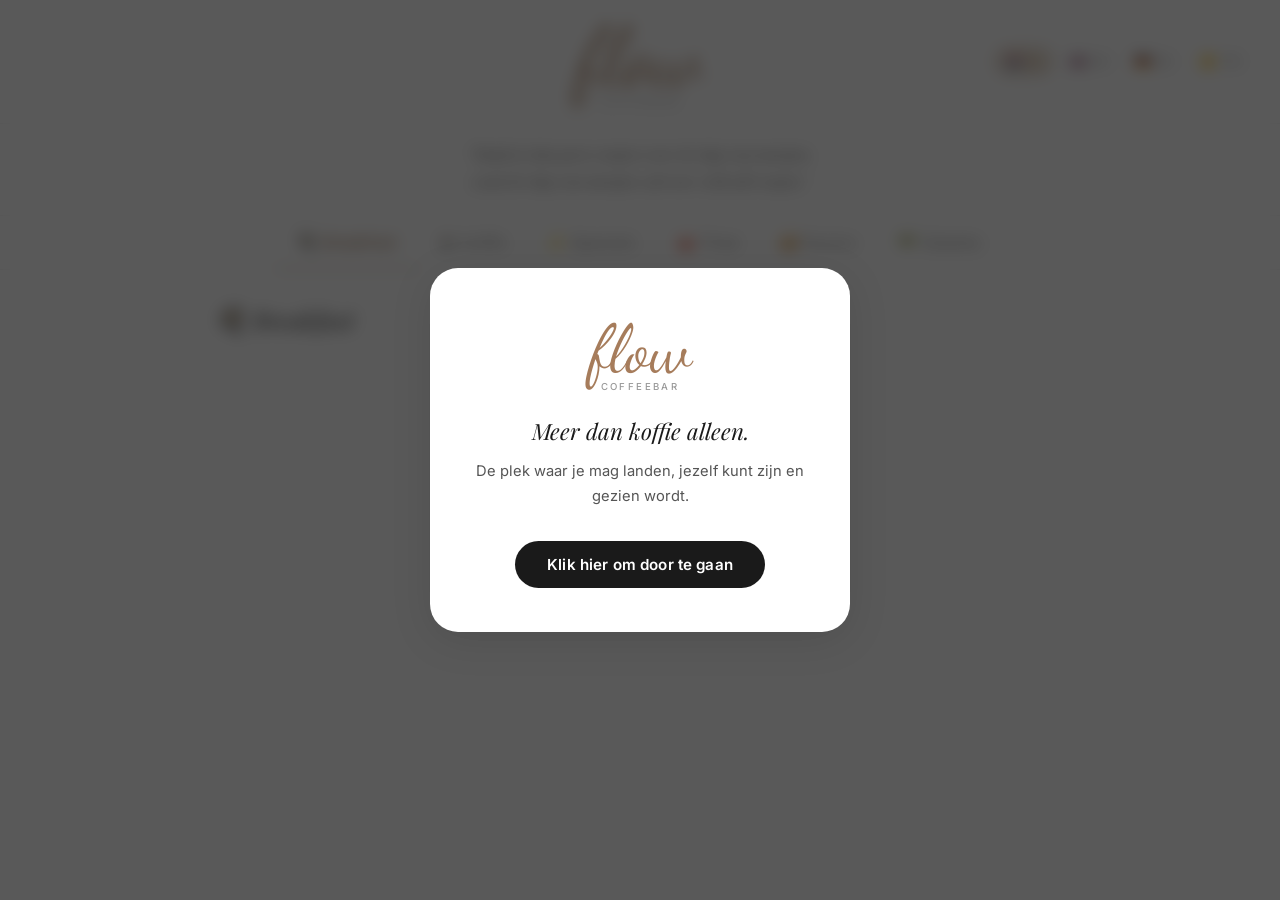
==== index.html @ 0adc60b9 "Add welcome splash screen pop-up" ====
<!DOCTYPE html>
<html lang="nl">
<head>
  <meta charset="UTF-8">
  <meta name="viewport" content="width=device-width, initial-scale=1.0, maximum-scale=1.0, user-scalable=no">
  <meta name="mobile-web-app-capable" content="yes">
  <meta name="apple-mobile-web-app-capable" content="yes">
  <meta name="apple-mobile-web-app-status-bar-style" content="default">
  <meta name="theme-color" content="#fdf8f3">
  <title>Flow Coffeebar</title>
  <link rel="stylesheet" href="style.css">
</head>
<body>

  <!-- WELKOM POP-UP -->
  <div class="welcome-overlay" id="welcome-overlay" onclick="dismissWelcome()">
    <div class="welcome-card">
      <div class="welcome-logo">
        <div class="script">flow</div>
        <div class="subtitle">Coffeebar</div>
      </div>
      <p class="welcome-tagline">Meer dan koffie alleen.</p>
      <p class="welcome-text">De plek waar je mag landen, jezelf kunt zijn en gezien wordt.</p>
      <button class="welcome-btn" onclick="dismissWelcome()">Klik hier om door te gaan</button>
    </div>
  </div>

  <!-- HEADER -->
  <header class="header">
    <div class="header-spacer"></div>
    <div class="header-logo">
      <div>
        <div class="script">flow</div>
        <div class="subtitle">Coffeebar</div>
      </div>
    </div>
    <div class="lang-switcher" id="lang-switcher"></div>
  </header>

  <!-- BIJBELTEKST -->
  <div class="hero-quote-wrap">
    <p class="hero-quote" id="hero-quote"></p>
  </div>

  <!-- CATEGORY TABS -->
  <nav class="nav-tabs" id="nav-tabs"></nav>

  <!-- MENU -->
  <main id="menu-container"></main>

  <!-- CART FAB -->
  <button class="cart-fab hidden" id="cart-fab" onclick="openCart()">
    <span class="cart-fab-left">
      🛒
      <span class="cart-count" id="cart-count">0</span>
      <span id="cart-fab-label">Mandje</span>
    </span>
    <span id="cart-total-fab">€ 0.00</span>
  </button>

  <!-- CART MODAL -->
  <div class="modal-overlay" id="cart-overlay">
    <div class="modal">
      <div class="modal-header">
        <h2 class="modal-title" id="modal-title">Jouw bestelling</h2>
        <button class="modal-close" onclick="closeCart()">✕</button>
      </div>
      <div id="cart-body"></div>
    </div>
  </div>

  <script src="translations.js"></script>
  <script src="app.js"></script>
  <script>
    function dismissWelcome() {
      const overlay = document.getElementById('welcome-overlay');
      overlay.classList.add('fade-out');
      setTimeout(() => overlay.remove(), 400);
    }
  </script>
</body>
</html>
---- style.css ----
@import url('https://fonts.googleapis.com/css2?family=Dancing+Script:wght@600;700&family=Playfair+Display:ital,wght@0,400;0,600;1,400&family=Inter:wght@300;400;500;600&display=swap');

:root {
  --bg: #ffffff;
  --bg-soft: #faf8f5;
  --bg-card: #ffffff;
  --primary: #a67c5b;
  --primary-dark: #8a6347;
  --accent: #c9a882;
  --accent-light: #f0e6d8;
  --text: #1a1a1a;
  --text-mid: #555555;
  --text-light: #999999;
  --border: #eeeeee;
  --white: #ffffff;
  --success: #5a9068;
  --danger: #c0614a;
  --shadow-sm: 0 1px 4px rgba(0,0,0,0.06);
  --shadow: 0 4px 20px rgba(0,0,0,0.08);
  --shadow-lg: 0 8px 40px rgba(0,0,0,0.12);
  --radius: 20px;
  --radius-sm: 10px;
  --radius-xs: 6px;
}

* { margin: 0; padding: 0; box-sizing: border-box; }

body {
  font-family: 'Inter', sans-serif;
  background: var(--bg);
  color: var(--text);
  min-height: 100vh;
  -webkit-font-smoothing: antialiased;
}

/* ─── TYPOGRAPHY ─── */
h1, h2, h3 { font-family: 'Playfair Display', serif; font-weight: 400; }
.script { font-family: 'Dancing Script', cursive; }

/* ─── HEADER ─── */
.header {
  background: var(--white);
  border-bottom: 1px solid var(--border);
  padding: 16px 28px;
  height: auto;
  display: flex;
  align-items: center;
  justify-content: space-between;
  position: sticky;
  top: 0;
  z-index: 100;
}

.header-spacer {
  flex: 1;
}

.header-logo {
  display: flex;
  flex-direction: column;
  line-height: 1;
  align-items: center;
  text-align: center;
  flex: 0 0 auto;
}

.header-logo .script {
  font-size: 5.2rem;
  color: var(--primary);
  letter-spacing: -0.5px;
}

.header-logo .subtitle {
  font-size: 0.62rem;
  letter-spacing: 0.25em;
  text-transform: uppercase;
  color: var(--text-light);
  font-weight: 500;
  margin-top: -2px;
}

.table-badge {
  background: var(--accent-light);
  color: var(--primary);
  padding: 7px 16px;
  border-radius: 30px;
  font-size: 0.82rem;
  font-weight: 600;
  letter-spacing: 0.02em;
  position: absolute;
  right: 24px;
}

/* ─── NAV TABS ─── */
.nav-tabs {
  display: flex;
  gap: 0;
  padding: 0 20px;
  background: var(--white);
  border-bottom: 1px solid var(--border);
  overflow-x: auto;
  scrollbar-width: none;
  justify-content: center;
}
.nav-tabs::-webkit-scrollbar { display: none; }

.nav-tab {
  padding: 16px 20px;
  border: none;
  background: transparent;
  color: var(--text-light);
  font-family: 'Inter', sans-serif;
  font-size: 1rem;
  font-weight: 500;
  cursor: pointer;
  white-space: nowrap;
  transition: all 0.2s;
  border-bottom: 2px solid transparent;
  margin-bottom: -1px;
  letter-spacing: 0.01em;
}

.nav-tab:hover { color: var(--text); }

.nav-tab.active {
  color: var(--primary);
  border-bottom-color: var(--primary);
  font-weight: 600;
}

/* ─── HERO TEXT ─── */
.hero-quote-wrap {
  text-align: center;
  padding: 16px 28px 20px;
  border-bottom: 1px solid var(--border);
  background: var(--white);
  width: 100%;
}

.hero-quote {
  font-family: 'Playfair Display', serif;
  font-style: italic;
  font-size: 1rem;
  color: var(--text-mid);
  line-height: 1.7;
  max-width: 560px;
  margin: 0 auto;
  text-align: center;
  display: block;
}

.footer-text {
  text-align: center;
  padding: 32px 24px 100px;
  width: 100%;
}

.hero-sub {
  font-family: 'Dancing Script', cursive;
  font-size: 1.3rem;
  color: var(--text-mid);
  line-height: 1.6;
  text-align: center;
  display: block;
  max-width: 560px;
  margin: 0 auto;
}

.hero-sub strong {
  color: var(--primary);
  font-weight: 700;
}

/* ─── MENU SECTION ─── */
.menu-section {
  padding: 32px 24px 32px;
  max-width: 900px;
  margin: 0 auto;
  width: 100%;
}

.section-title {
  font-size: 1.6rem;
  color: var(--text);
  margin-bottom: 6px;
  font-style: italic;
}

.section-subtitle {
  font-size: 0.85rem;
  color: var(--text-light);
  margin-bottom: 24px;
}

/* ─── MENU GRID ─── */
.menu-grid {
  display: grid;
  grid-template-columns: repeat(auto-fill, minmax(180px, 1fr));
  gap: 20px;
}

.menu-item {
  background: var(--bg-card);
  border-radius: var(--radius);
  cursor: pointer;
  transition: all 0.25s ease;
  text-align: left;
  position: relative;
  overflow: hidden;
  box-shadow: var(--shadow-sm);
  border: 1px solid var(--border);
}

.menu-item:hover {
  box-shadow: var(--shadow);
  transform: translateY(-3px);
}

.menu-item-img-wrap {
  width: 100%;
  aspect-ratio: 4/3;
  overflow: hidden;
  background: var(--bg-soft);
}

.menu-item-img {
  width: 100%;
  height: 100%;
  object-fit: cover;
  display: block;
  transition: transform 0.4s ease;
}

.menu-item:hover .menu-item-img {
  transform: scale(1.04);
}

.menu-item-emoji-fallback {
  width: 100%;
  aspect-ratio: 4/3;
  display: flex;
  align-items: center;
  justify-content: center;
  font-size: 2.8rem;
  background: var(--accent-light);
}

.menu-item-body {
  padding: 14px 14px 12px;
}

.menu-item-name {
  font-size: 0.92rem;
  font-weight: 600;
  color: var(--text);
  margin-bottom: 3px;
  line-height: 1.3;
}

.menu-item-desc {
  font-size: 0.75rem;
  color: var(--text-light);
  margin-bottom: 10px;
  line-height: 1.4;
}

.menu-item-footer {
  display: flex;
  align-items: center;
  justify-content: space-between;
}

.menu-item-price {
  font-size: 0.95rem;
  font-weight: 700;
  color: var(--primary);
}

.menu-item-add {
  width: 30px;
  height: 30px;
  border-radius: 50%;
  background: var(--primary);
  color: var(--white);
  border: none;
  font-size: 1.2rem;
  cursor: pointer;
  display: flex;
  align-items: center;
  justify-content: center;
  transition: background 0.2s, transform 0.15s;
  flex-shrink: 0;
}

.menu-item-add:hover { background: var(--primary-dark); }
.menu-item-add:active { transform: scale(0.9); }

/* ─── CART FAB ─── */
.cart-fab {
  position: fixed;
  bottom: 24px;
  left: 50%;
  transform: translateX(-50%);
  background: var(--text);
  color: var(--white);
  border: none;
  border-radius: 40px;
  padding: 16px 28px;
  font-size: 0.95rem;
  font-weight: 600;
  cursor: pointer;
  box-shadow: var(--shadow-lg);
  display: flex;
  align-items: center;
  gap: 12px;
  transition: all 0.25s ease;
  font-family: 'Inter', sans-serif;
  z-index: 200;
  min-width: 220px;
  justify-content: space-between;
  letter-spacing: 0.01em;
}

.cart-fab:hover { background: #2d2d2d; box-shadow: var(--shadow-lg); }
.cart-fab.hidden { display: none; }

.cart-fab-left { display: flex; align-items: center; gap: 10px; }

.cart-count {
  background: var(--primary);
  color: var(--white);
  border-radius: 12px;
  padding: 2px 9px;
  font-size: 0.82rem;
  font-weight: 700;
}

#cart-total-fab {
  font-weight: 700;
  color: var(--accent);
}

/* ─── MODAL ─── */
.modal-overlay {
  position: fixed;
  inset: 0;
  background: rgba(0,0,0,0.35);
  backdrop-filter: blur(6px);
  z-index: 300;
  display: flex;
  align-items: flex-end;
  justify-content: center;
  opacity: 0;
  pointer-events: none;
  transition: opacity 0.3s;
}

.modal-overlay.open {
  opacity: 1;
  pointer-events: all;
}

.modal {
  background: var(--white);
  border-radius: 28px 28px 0 0;
  width: 100%;
  max-width: 560px;
  max-height: 85vh;
  overflow-y: auto;
  padding: 28px 24px 32px;
  transform: translateY(100%);
  transition: transform 0.35s cubic-bezier(0.32, 0.72, 0, 1);
}

.modal-overlay.open .modal { transform: translateY(0); }

/* drag handle */
.modal::before {
  content: '';
  display: block;
  width: 40px;
  height: 4px;
  background: var(--border);
  border-radius: 2px;
  margin: 0 auto 24px;
}

.modal-header {
  display: flex;
  align-items: center;
  justify-content: space-between;
  margin-bottom: 20px;
}

.modal-title {
  font-size: 1.4rem;
  font-style: italic;
}

.modal-close {
  width: 34px;
  height: 34px;
  border-radius: 50%;
  border: none;
  background: var(--bg-soft);
  color: var(--text-mid);
  font-size: 1rem;
  cursor: pointer;
  display: flex;
  align-items: center;
  justify-content: center;
  transition: background 0.2s;
}
.modal-close:hover { background: var(--border); }

/* ─── CART ITEMS ─── */
.cart-item {
  display: flex;
  align-items: center;
  gap: 14px;
  padding: 14px 0;
  border-bottom: 1px solid var(--border);
}

.cart-item-thumb {
  width: 52px;
  height: 52px;
  border-radius: 12px;
  object-fit: cover;
  background: var(--accent-light);
  flex-shrink: 0;
  display: flex;
  align-items: center;
  justify-content: center;
  font-size: 1.5rem;
  overflow: hidden;
}

.cart-item-thumb img {
  width: 100%;
  height: 100%;
  object-fit: cover;
}

.cart-item-info { flex: 1; }

.cart-item-name {
  font-weight: 600;
  font-size: 0.92rem;
  color: var(--text);
}

.cart-item-price {
  color: var(--text-light);
  font-size: 0.82rem;
  margin-top: 2px;
}

.qty-control {
  display: flex;
  align-items: center;
  gap: 10px;
  background: var(--bg-soft);
  border-radius: 30px;
  padding: 4px 6px;
}

.qty-btn {
  width: 30px;
  height: 30px;
  border-radius: 50%;
  border: none;
  background: var(--white);
  color: var(--text);
  font-size: 1.1rem;
  cursor: pointer;
  display: flex;
  align-items: center;
  justify-content: center;
  box-shadow: var(--shadow-sm);
  transition: background 0.15s;
}
.qty-btn:hover { background: var(--accent-light); }

.qty-num {
  font-weight: 700;
  min-width: 18px;
  text-align: center;
  font-size: 0.95rem;
}

/* ─── ORDER NOTE ─── */
.order-note { margin-top: 20px; }

.order-note label {
  display: block;
  font-size: 0.82rem;
  font-weight: 600;
  color: var(--text-mid);
  margin-bottom: 8px;
  text-transform: uppercase;
  letter-spacing: 0.06em;
}

.order-note textarea {
  width: 100%;
  border: 1.5px solid var(--border);
  border-radius: var(--radius-sm);
  padding: 12px 14px;
  font-family: 'Inter', sans-serif;
  font-size: 0.9rem;
  color: var(--text);
  background: var(--bg-soft);
  resize: none;
  outline: none;
  transition: border-color 0.2s;
}
.order-note textarea:focus { border-color: var(--primary); }

/* ─── BUTTONS ─── */
.btn {
  padding: 14px 26px;
  border-radius: 40px;
  border: none;
  font-family: 'Inter', sans-serif;
  font-size: 0.95rem;
  font-weight: 600;
  cursor: pointer;
  transition: all 0.2s;
  display: inline-flex;
  align-items: center;
  gap: 8px;
  letter-spacing: 0.01em;
}

.btn-primary { background: var(--text); color: var(--white); }
.btn-primary:hover { background: #2d2d2d; }
.btn-outline { background: transparent; color: var(--primary); border: 2px solid var(--primary); }
.btn-outline:hover { background: var(--accent-light); }
.btn-full { width: 100%; justify-content: center; }

.cart-total {
  display: flex;
  justify-content: space-between;
  align-items: center;
  padding: 18px 0 14px;
  font-weight: 700;
  font-size: 1.05rem;
}

.cart-total span:last-child { color: var(--primary); }

/* ─── SUCCESS STATE ─── */
.order-success { text-align: center; padding: 48px 20px; }
.order-success .big-emoji { font-size: 4rem; margin-bottom: 20px; display: block; }
.order-success h2 { margin-bottom: 10px; font-size: 1.6rem; font-style: italic; }
.order-success p { color: var(--text-light); font-size: 0.95rem; }

/* ─── KITCHEN DISPLAY ─── */
.kitchen-header {
  background: var(--text);
  color: var(--white);
  padding: 20px 28px;
  display: flex;
  align-items: center;
  justify-content: space-between;
}

.kitchen-header .script { font-size: 1.8rem; color: var(--accent); }

.kitchen-grid {
  display: grid;
  grid-template-columns: repeat(auto-fill, minmax(290px, 1fr));
  gap: 20px;
  padding: 28px;
}

.order-card {
  background: var(--white);
  border: 1.5px solid var(--border);
  border-radius: var(--radius);
  padding: 22px;
  box-shadow: var(--shadow-sm);
}

.order-card.new {
  border-color: var(--primary);
  box-shadow: 0 0 0 4px rgba(166, 124, 91, 0.15);
  animation: pulse 2s infinite;
}

.order-card.ready { border-color: var(--success); opacity: 0.65; }

@keyframes pulse {
  0%, 100% { box-shadow: 0 0 0 4px rgba(166, 124, 91, 0.15); }
  50% { box-shadow: 0 0 0 8px rgba(166, 124, 91, 0.06); }
}

.order-card-header {
  display: flex;
  justify-content: space-between;
  align-items: center;
  margin-bottom: 14px;
}

.order-table { font-size: 1.15rem; font-weight: 700; }
.order-time { font-size: 0.78rem; color: var(--text-light); }

.order-items-list { list-style: none; margin-bottom: 12px; }
.order-items-list li {
  display: flex;
  justify-content: space-between;
  padding: 5px 0;
  font-size: 0.9rem;
  border-bottom: 1px solid var(--border);
  color: var(--text-mid);
}

.order-note-text {
  font-size: 0.82rem;
  color: var(--text-light);
  font-style: italic;
  margin-bottom: 14px;
  padding: 8px 10px;
  background: var(--bg-soft);
  border-radius: var(--radius-xs);
}

.status-badge {
  display: inline-block;
  padding: 4px 12px;
  border-radius: 20px;
  font-size: 0.78rem;
  font-weight: 600;
  letter-spacing: 0.02em;
}

.status-new { background: #f5e8dc; color: #a67c5b; }
.status-making { background: #fff8e1; color: #8a6e00; }
.status-ready { background: #e8f5ec; color: #5a9068; }

.order-actions { display: flex; gap: 8px; margin-top: 14px; flex-wrap: wrap; }

.btn-sm { padding: 8px 16px; font-size: 0.82rem; border-radius: 20px; }
.btn-success { background: var(--success); color: var(--white); border: none; }
.btn-warning { background: #f5c842; color: #3d2b1f; border: none; }

.empty-state { text-align: center; padding: 80px 20px; color: var(--text-light); }
.empty-state .big-emoji { font-size: 3.5rem; margin-bottom: 16px; display: block; }
.empty-state p { font-size: 1rem; }

/* ─── ADMIN ─── */
.admin-layout {
  display: grid;
  grid-template-columns: 220px 1fr;
  min-height: calc(100vh - 68px);
}

.admin-sidebar {
  background: var(--bg-soft);
  border-right: 1px solid var(--border);
  padding: 24px 0;
}

.admin-nav-item {
  display: block;
  padding: 12px 24px;
  color: var(--text-light);
  cursor: pointer;
  font-size: 0.88rem;
  font-weight: 500;
  transition: all 0.2s;
  border: none;
  background: none;
  width: 100%;
  text-align: left;
  font-family: 'Inter', sans-serif;
  border-left: 3px solid transparent;
}

.admin-nav-item:hover { color: var(--text); background: var(--border); }
.admin-nav-item.active { color: var(--primary); border-left-color: var(--primary); background: var(--accent-light); font-weight: 600; }

.admin-content { padding: 36px; overflow-y: auto; }
.admin-section-title { font-size: 1.6rem; margin-bottom: 28px; font-style: italic; }

.product-list { display: flex; flex-direction: column; gap: 10px; }

.product-row {
  background: var(--white);
  border: 1px solid var(--border);
  border-radius: var(--radius-sm);
  padding: 14px 18px;
  display: flex;
  align-items: center;
  gap: 14px;
  transition: box-shadow 0.2s;
}
.product-row:hover { box-shadow: var(--shadow-sm); }

.product-row-emoji { font-size: 1.5rem; flex-shrink: 0; }
.product-row-info { flex: 1; min-width: 0; }
.product-row-name { font-weight: 600; font-size: 0.92rem; white-space: nowrap; overflow: hidden; text-overflow: ellipsis; }
.product-row-cat { font-size: 0.78rem; color: var(--text-light); margin-top: 2px; }
.product-row-price { font-weight: 700; color: var(--primary); font-size: 0.95rem; flex-shrink: 0; }

.btn-icon {
  width: 34px;
  height: 34px;
  border-radius: var(--radius-xs);
  border: 1px solid var(--border);
  background: var(--bg-soft);
  cursor: pointer;
  display: flex;
  align-items: center;
  justify-content: center;
  font-size: 0.9rem;
  transition: all 0.2s;
  flex-shrink: 0;
}
.btn-icon:hover { background: var(--border); }
.btn-icon.danger { color: var(--danger); border-color: #f5c6c0; background: #fff5f4; }
.btn-icon.danger:hover { background: #ffe8e5; }

/* ─── FORM ─── */
.form-card {
  background: var(--white);
  border: 1px solid var(--border);
  border-radius: var(--radius);
  padding: 28px 28px 24px;
  max-width: 480px;
  box-shadow: var(--shadow-sm);
}

.form-group { margin-bottom: 18px; }

.form-group label {
  display: block;
  font-size: 0.78rem;
  font-weight: 600;
  color: var(--text-mid);
  margin-bottom: 7px;
  text-transform: uppercase;
  letter-spacing: 0.06em;
}

.form-group input,
.form-group select,
.form-group textarea {
  width: 100%;
  border: 1.5px solid var(--border);
  border-radius: var(--radius-sm);
  padding: 11px 14px;
  font-family: 'Inter', sans-serif;
  font-size: 0.92rem;
  color: var(--text);
  background: var(--bg-soft);
  outline: none;
  transition: border-color 0.2s, background 0.2s;
}

.form-group input:focus,
.form-group select:focus,
.form-group textarea:focus {
  border-color: var(--primary);
  background: var(--white);
}

.form-row { display: grid; grid-template-columns: 1fr 1fr; gap: 16px; }

.time-slots {
  display: flex;
  gap: 8px;
  flex-wrap: wrap;
  margin-top: 4px;
}

.time-slot {
  padding: 10px 16px;
  border: 1.5px solid var(--border);
  border-radius: 30px;
  background: var(--bg-soft);
  color: var(--text);
  font-family: 'Inter', sans-serif;
  font-size: 0.9rem;
  font-weight: 500;
  cursor: pointer;
  transition: all 0.2s;
}

.time-slot:hover {
  border-color: var(--primary);
  color: var(--primary);
}

.time-slot.active {
  background: var(--primary);
  border-color: var(--primary);
  color: var(--white);
  font-weight: 600;
}

/* ─── LIVE INDICATOR ─── */
.live-dot {
  width: 8px;
  height: 8px;
  border-radius: 50%;
  background: var(--success);
  display: inline-block;
  animation: blink 1.5s infinite;
}

@keyframes blink {
  0%, 100% { opacity: 1; }
  50% { opacity: 0.3; }
}

/* ─── WELCOME OVERLAY ─── */
.welcome-overlay {
  position: fixed;
  inset: 0;
  background: rgba(26, 26, 26, 0.72);
  backdrop-filter: blur(8px);
  -webkit-backdrop-filter: blur(8px);
  z-index: 500;
  display: flex;
  align-items: center;
  justify-content: center;
  padding: 24px;
  transition: opacity 0.4s ease;
}

.welcome-overlay.fade-out {
  opacity: 0;
  pointer-events: none;
}

.welcome-card {
  background: var(--white);
  border-radius: 28px;
  padding: 48px 40px 44px;
  max-width: 420px;
  width: 100%;
  text-align: center;
  box-shadow: var(--shadow-lg);
  animation: welcome-in 0.5s cubic-bezier(0.32, 0.72, 0, 1);
}

@keyframes welcome-in {
  from { opacity: 0; transform: translateY(24px) scale(0.97); }
  to   { opacity: 1; transform: translateY(0) scale(1); }
}

.welcome-logo .script {
  font-size: 4.2rem;
  color: var(--primary);
  letter-spacing: -0.5px;
  line-height: 1;
}

.welcome-logo .subtitle {
  font-size: 0.6rem;
  letter-spacing: 0.25em;
  text-transform: uppercase;
  color: var(--text-light);
  font-weight: 500;
  margin-top: -2px;
  margin-bottom: 24px;
}

.welcome-tagline {
  font-family: 'Playfair Display', serif;
  font-style: italic;
  font-size: 1.4rem;
  color: var(--text);
  margin-bottom: 12px;
  line-height: 1.4;
}

.welcome-text {
  font-size: 0.92rem;
  color: var(--text-mid);
  line-height: 1.7;
  margin-bottom: 32px;
}

.welcome-btn {
  background: var(--text);
  color: var(--white);
  border: none;
  border-radius: 40px;
  padding: 14px 32px;
  font-family: 'Inter', sans-serif;
  font-size: 0.95rem;
  font-weight: 600;
  cursor: pointer;
  transition: background 0.2s;
  letter-spacing: 0.01em;
}

.welcome-btn:hover { background: #2d2d2d; }

@media (max-width: 640px) {
  .welcome-card { padding: 40px 28px 36px; }
  .welcome-logo .script { font-size: 3.4rem; }
  .welcome-tagline { font-size: 1.2rem; }
}

/* ─── LANGUAGE SWITCHER ─── */
.lang-switcher {
  flex: 1;
  display: flex;
  gap: 6px;
  align-items: center;
  justify-content: flex-end;
}

.lang-btn {
  display: flex;
  align-items: center;
  gap: 4px;
  padding: 5px 10px;
  border: 1.5px solid var(--border);
  border-radius: 20px;
  background: transparent;
  color: var(--text-light);
  font-family: 'Inter', sans-serif;
  font-size: 0.78rem;
  font-weight: 500;
  cursor: pointer;
  transition: all 0.2s;
  white-space: nowrap;
}

.lang-btn:hover {
  border-color: var(--primary);
  color: var(--primary);
}

.lang-btn.active {
  background: var(--accent-light);
  border-color: var(--primary);
  color: var(--primary);
  font-weight: 600;
}

/* ─── RESPONSIVE ─── */
@media (max-width: 640px) {
  .header { padding: 0 16px; height: 60px; }
  .header-logo .script { font-size: 1.7rem; }

  .lang-switcher { gap: 3px; }
  .lang-btn { padding: 3px 6px; font-size: 0.7rem; gap: 2px; }
  .lang-btn span:last-child { display: none; }

  .nav-tabs { padding: 0 12px; }
  .nav-tab { padding: 14px 14px; font-size: 0.83rem; }

  .menu-section { padding: 20px 16px 32px; }
  .menu-grid { grid-template-columns: repeat(2, 1fr); gap: 14px; }

  .cart-fab {
    bottom: 16px;
    left: 16px;
    right: 16px;
    transform: none;
    min-width: unset;
    width: calc(100% - 32px);
    border-radius: 18px;
    padding: 16px 20px;
  }

  .modal { max-height: 92vh; padding: 0 20px 32px; border-radius: 24px 24px 0 0; }
  .modal::before { margin: 16px auto 20px; }

  .qty-btn { width: 34px; height: 34px; }

  .admin-layout { grid-template-columns: 1fr; }
  .admin-sidebar {
    display: flex;
    overflow-x: auto;
    padding: 0;
    border-right: none;
    border-bottom: 1px solid var(--border);
    scrollbar-width: none;
  }
  .admin-sidebar::-webkit-scrollbar { display: none; }
  .admin-nav-item { white-space: nowrap; padding: 14px 18px; border-left: none; border-bottom: 3px solid transparent; }
  .admin-nav-item.active { border-left: none; border-bottom-color: var(--primary); }
  .admin-content { padding: 20px 16px; }
  .form-row { grid-template-columns: 1fr; }
  .form-card { padding: 20px 16px; max-width: 100%; }
  .product-row { flex-wrap: wrap; padding: 12px 14px; }

  .kitchen-grid { grid-template-columns: 1fr; padding: 16px; gap: 14px; }
}

@media (hover: none) {
  .menu-item:hover { transform: none; box-shadow: var(--shadow-sm); }
  .menu-item:hover .menu-item-img { transform: none; }
  .cart-fab:hover { background: var(--text); }
}
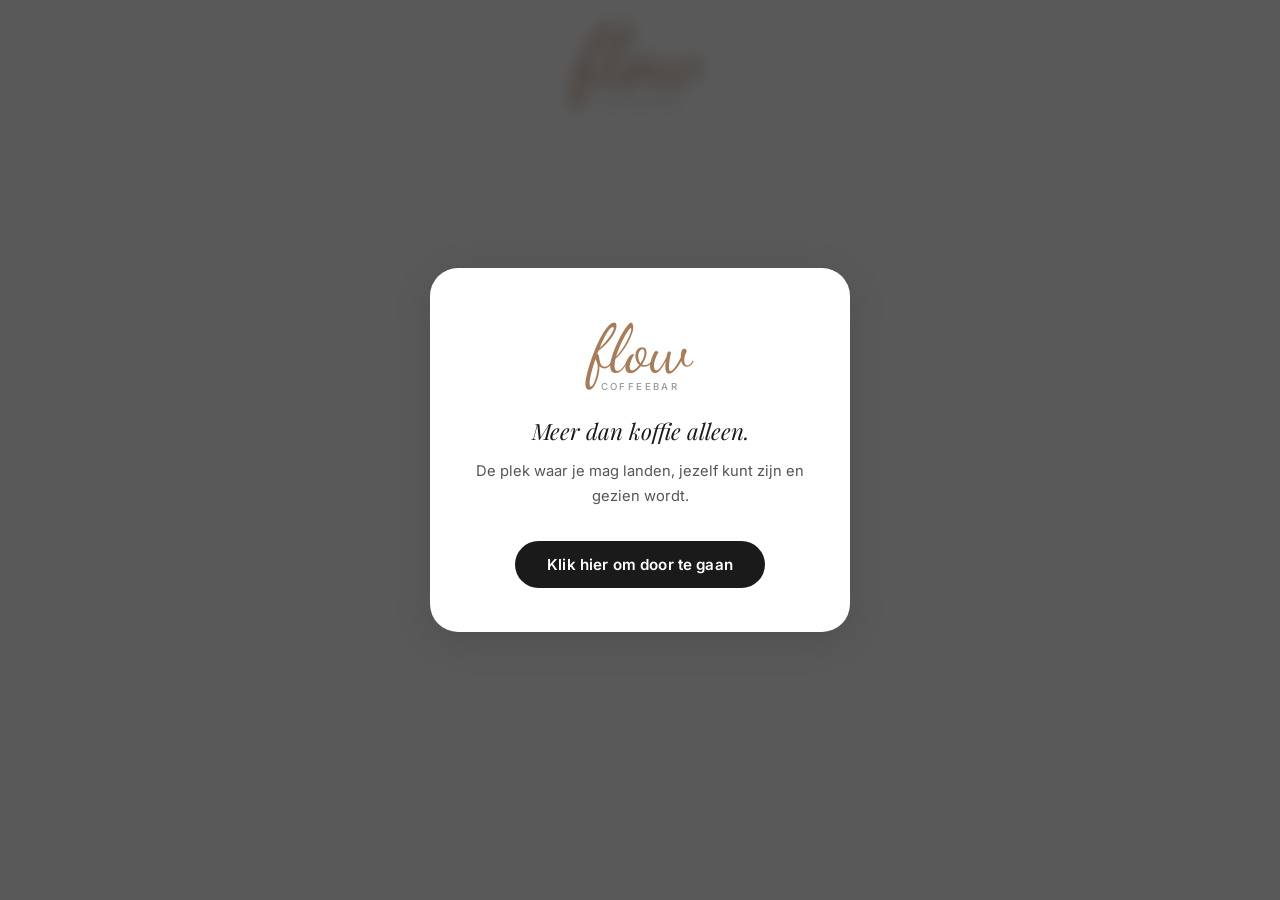
==== commit 195929f6: "Fix welcome overlay not dismissing: robust inline style fade + remove" ====
--- a/index.html
+++ b/index.html
@@ -74,8 +74,10 @@
   <script>
     function dismissWelcome() {
       const overlay = document.getElementById('welcome-overlay');
-      overlay.classList.add('fade-out');
-      setTimeout(() => overlay.remove(), 400);
+      if (!overlay) return;
+      overlay.style.opacity = '0';
+      overlay.style.pointerEvents = 'none';
+      setTimeout(() => { if (overlay.parentNode) overlay.parentNode.removeChild(overlay); }, 400);
     }
   </script>
 </body>
--- a/style.css
+++ b/style.css
@@ -827,6 +827,7 @@
   align-items: center;
   justify-content: center;
   padding: 24px;
+  opacity: 1;
   transition: opacity 0.4s ease;
 }
 
@@ -952,6 +953,8 @@
   .lang-switcher { gap: 3px; }
   .lang-btn { padding: 3px 6px; font-size: 0.7rem; gap: 2px; }
   .lang-btn span:last-child { display: none; }
+
+  .nav-tabs { justify-content: flex-start; }
 
   .nav-tabs { padding: 0 12px; }
   .nav-tab { padding: 14px 14px; font-size: 0.83rem; }
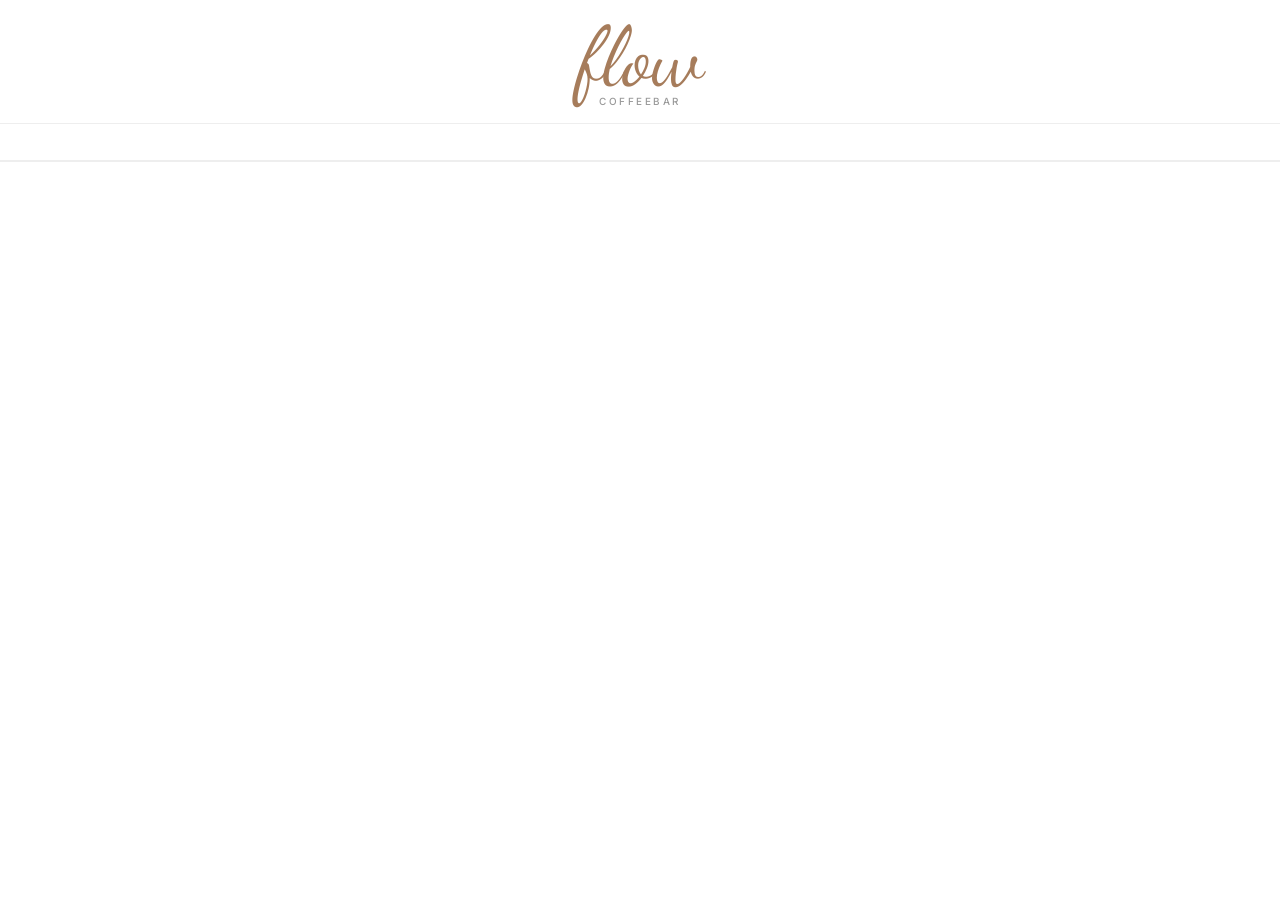
==== commit 26f8a66d: "Restore working page + rebuild pop-up via JS in DOMContentLoaded" ====
--- a/index.html
+++ b/index.html
@@ -11,19 +11,6 @@
   <link rel="stylesheet" href="style.css">
 </head>
 <body>
-
-  <!-- WELKOM POP-UP -->
-  <div class="welcome-overlay" id="welcome-overlay" onclick="dismissWelcome()">
-    <div class="welcome-card">
-      <div class="welcome-logo">
-        <div class="script">flow</div>
-        <div class="subtitle">Coffeebar</div>
-      </div>
-      <p class="welcome-tagline">Meer dan koffie alleen.</p>
-      <p class="welcome-text">De plek waar je mag landen, jezelf kunt zijn en gezien wordt.</p>
-      <button class="welcome-btn" onclick="dismissWelcome()">Klik hier om door te gaan</button>
-    </div>
-  </div>
 
   <!-- HEADER -->
   <header class="header">
@@ -71,14 +58,5 @@
 
   <script src="translations.js"></script>
   <script src="app.js"></script>
-  <script>
-    function dismissWelcome() {
-      const overlay = document.getElementById('welcome-overlay');
-      if (!overlay) return;
-      overlay.style.opacity = '0';
-      overlay.style.pointerEvents = 'none';
-      setTimeout(() => { if (overlay.parentNode) overlay.parentNode.removeChild(overlay); }, 400);
-    }
-  </script>
 </body>
 </html>
--- a/style.css
+++ b/style.css
@@ -819,7 +819,7 @@
 .welcome-overlay {
   position: fixed;
   inset: 0;
-  background: rgba(26, 26, 26, 0.72);
+  background: rgba(26,26,26,0.72);
   backdrop-filter: blur(8px);
   -webkit-backdrop-filter: blur(8px);
   z-index: 500;
@@ -827,13 +827,6 @@
   align-items: center;
   justify-content: center;
   padding: 24px;
-  opacity: 1;
-  transition: opacity 0.4s ease;
-}
-
-.welcome-overlay.fade-out {
-  opacity: 0;
-  pointer-events: none;
 }
 
 .welcome-card {
@@ -844,7 +837,7 @@
   width: 100%;
   text-align: center;
   box-shadow: var(--shadow-lg);
-  animation: welcome-in 0.5s cubic-bezier(0.32, 0.72, 0, 1);
+  animation: welcome-in 0.5s cubic-bezier(0.32,0.72,0,1);
 }
 
 @keyframes welcome-in {
@@ -859,7 +852,7 @@
   line-height: 1;
 }
 
-.welcome-logo .subtitle {
+.welcome-sub {
   font-size: 0.6rem;
   letter-spacing: 0.25em;
   text-transform: uppercase;
@@ -896,7 +889,6 @@
   font-weight: 600;
   cursor: pointer;
   transition: background 0.2s;
-  letter-spacing: 0.01em;
 }
 
 .welcome-btn:hover { background: #2d2d2d; }
@@ -953,8 +945,6 @@
   .lang-switcher { gap: 3px; }
   .lang-btn { padding: 3px 6px; font-size: 0.7rem; gap: 2px; }
   .lang-btn span:last-child { display: none; }
-
-  .nav-tabs { justify-content: flex-start; }
 
   .nav-tabs { padding: 0 12px; }
   .nav-tab { padding: 14px 14px; font-size: 0.83rem; }
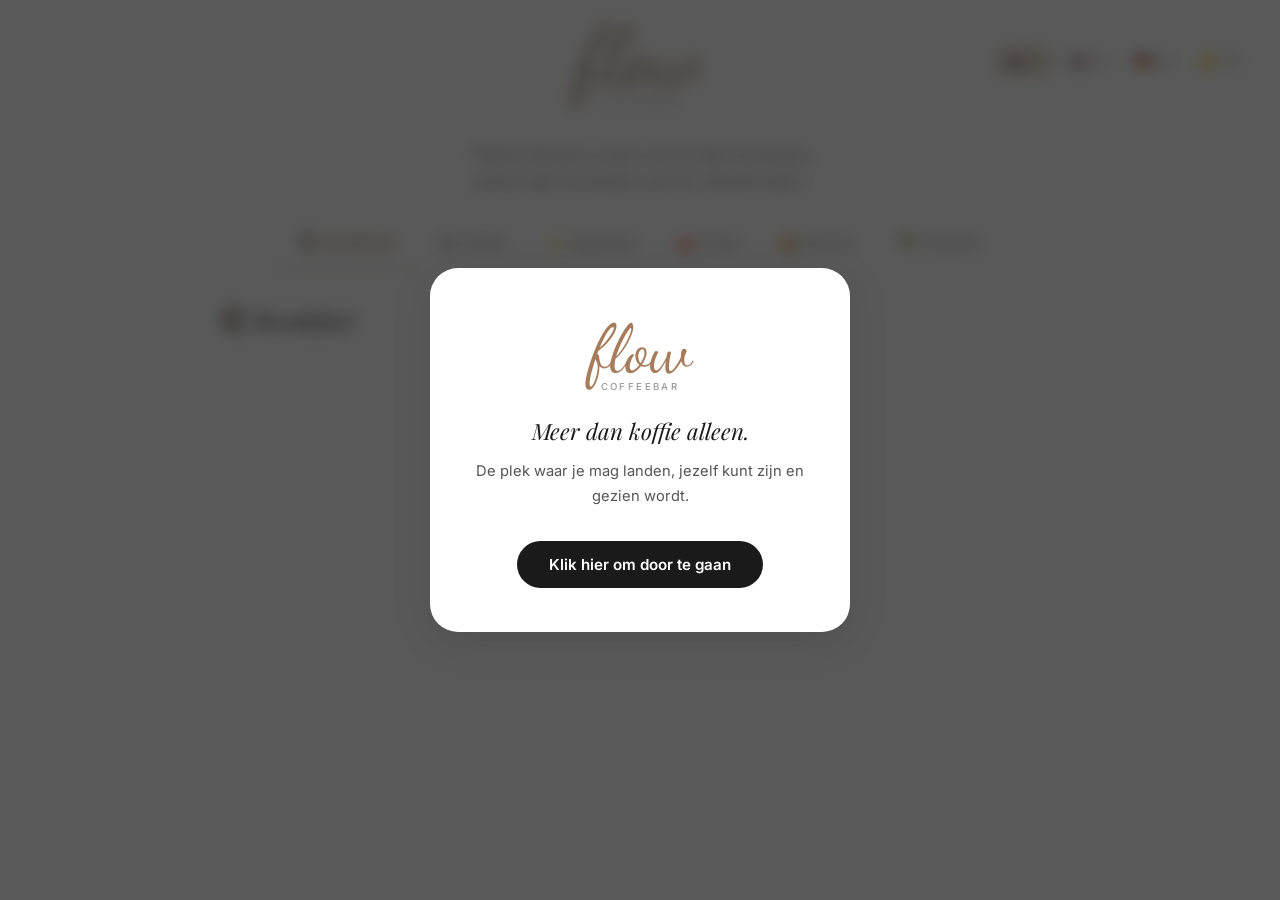
==== commit 049db30a: "Embed translations directly in app2.js - fix TRANSLATIONS not defined" ====
--- a/index.html
+++ b/index.html
@@ -56,7 +56,6 @@
     </div>
   </div>
 
-  <script src="translations.js"></script>
-  <script src="app.js"></script>
+  <script src="app2.js"></script>
 </body>
 </html>
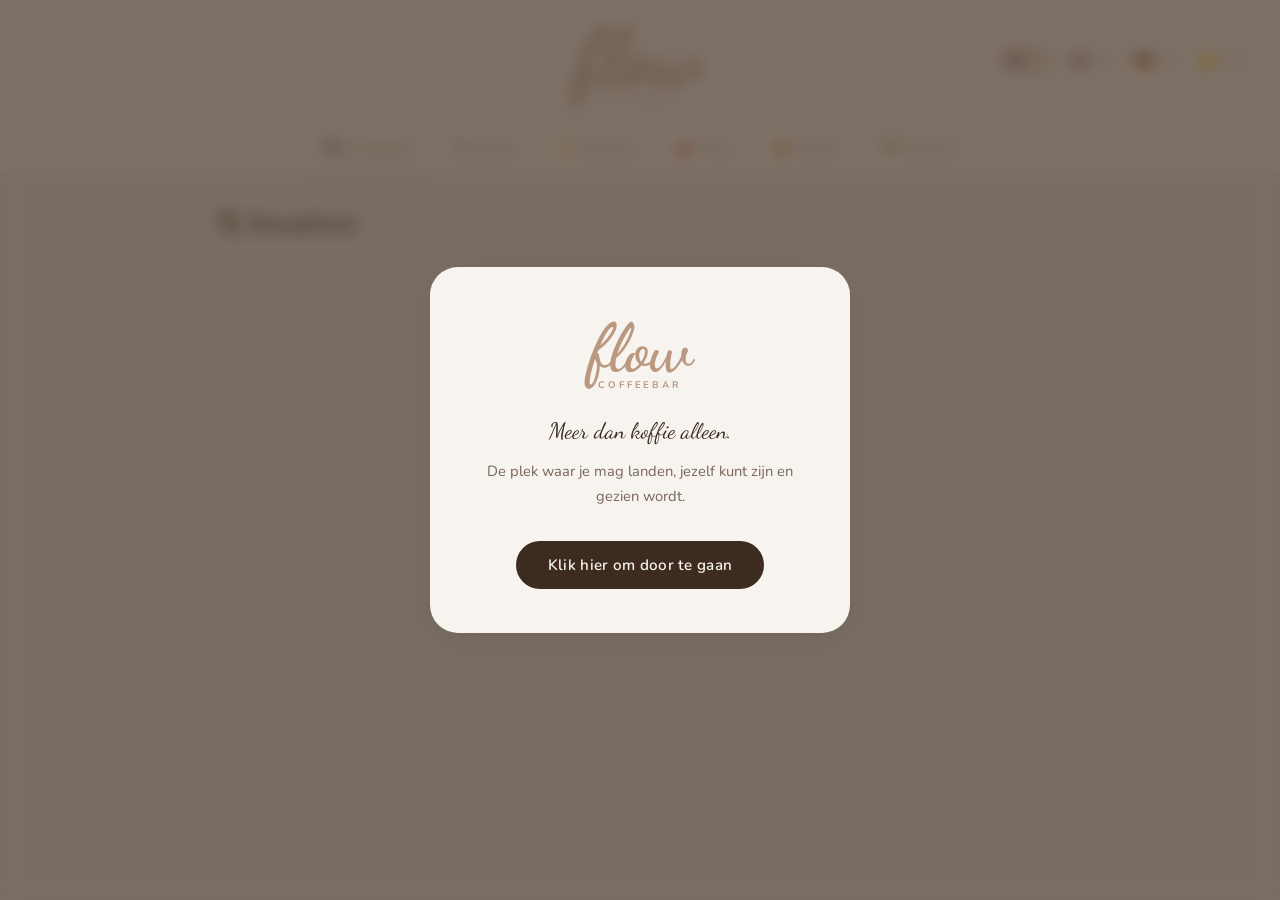
==== commit fcf16cdf: "Remove bible quote from header" ====
--- a/index.html
+++ b/index.html
@@ -23,11 +23,6 @@
     </div>
     <div class="lang-switcher" id="lang-switcher"></div>
   </header>
-
-  <!-- BIJBELTEKST -->
-  <div class="hero-quote-wrap">
-    <p class="hero-quote" id="hero-quote"></p>
-  </div>
 
   <!-- CATEGORY TABS -->
   <nav class="nav-tabs" id="nav-tabs"></nav>
--- a/style.css
+++ b/style.css
@@ -1,32 +1,38 @@
-@import url('https://fonts.googleapis.com/css2?family=Dancing+Script:wght@600;700&family=Playfair+Display:ital,wght@0,400;0,600;1,400&family=Inter:wght@300;400;500;600&display=swap');
+@import url('https://fonts.googleapis.com/css2?family=Dancing+Script:wght@600;700&family=Garet:wght@400;500;600;700&family=Nunito:wght@300;400;500;600;700&display=swap');
 
 :root {
-  --bg: #ffffff;
-  --bg-soft: #faf8f5;
-  --bg-card: #ffffff;
-  --primary: #a67c5b;
-  --primary-dark: #8a6347;
-  --accent: #c9a882;
-  --accent-light: #f0e6d8;
-  --text: #1a1a1a;
-  --text-mid: #555555;
-  --text-light: #999999;
-  --border: #eeeeee;
-  --white: #ffffff;
-  --success: #5a9068;
-  --danger: #c0614a;
-  --shadow-sm: 0 1px 4px rgba(0,0,0,0.06);
-  --shadow: 0 4px 20px rgba(0,0,0,0.08);
-  --shadow-lg: 0 8px 40px rgba(0,0,0,0.12);
-  --radius: 20px;
-  --radius-sm: 10px;
-  --radius-xs: 6px;
+  /* Kleuren */
+  --bg:           #EDEBE6;
+  --bg-soft:      #F7F4EF;
+  --bg-card:      #FAF8F5;
+  --primary:      #BB9981;
+  --primary-dark: #9E7E64;
+  --accent:       #B8973E;
+  --accent-light: #F0E6DC;
+  --taupe:        #C4A8A0;
+  --text:         #3D2B1F;
+  --text-mid:     #7A6558;
+  --text-light:   #A89285;
+  --border:       #DDD5CC;
+  --white:        #FAF8F5;
+  --success:      #6A9070;
+  --danger:       #B85C4A;
+
+  /* Shadows (warm) */
+  --shadow-sm: 0 1px 4px rgba(61,43,31,0.07);
+  --shadow:    0 4px 20px rgba(61,43,31,0.10);
+  --shadow-lg: 0 8px 40px rgba(61,43,31,0.14);
+
+  /* Radius */
+  --radius:    20px;
+  --radius-sm: 12px;
+  --radius-xs: 8px;
 }
 
 * { margin: 0; padding: 0; box-sizing: border-box; }
 
 body {
-  font-family: 'Inter', sans-serif;
+  font-family: 'Garet', 'Nunito', sans-serif;
   background: var(--bg);
   color: var(--text);
   min-height: 100vh;
@@ -34,12 +40,20 @@
 }
 
 /* ─── TYPOGRAPHY ─── */
-h1, h2, h3 { font-family: 'Playfair Display', serif; font-weight: 400; }
-.script { font-family: 'Dancing Script', cursive; }
+h1, h2, h3 {
+  font-family: 'Garet', 'Nunito', sans-serif;
+  font-weight: 600;
+  letter-spacing: 0.01em;
+}
+
+.script {
+  font-family: 'Dancing Script', cursive;
+  font-weight: 700;
+}
 
 /* ─── HEADER ─── */
 .header {
-  background: var(--white);
+  background: var(--bg-soft);
   border-bottom: 1px solid var(--border);
   padding: 16px 28px;
   height: auto;
@@ -51,9 +65,7 @@
   z-index: 100;
 }
 
-.header-spacer {
-  flex: 1;
-}
+.header-spacer { flex: 1; }
 
 .header-logo {
   display: flex;
@@ -71,24 +83,13 @@
 }
 
 .header-logo .subtitle {
-  font-size: 0.62rem;
-  letter-spacing: 0.25em;
+  font-size: 0.60rem;
+  letter-spacing: 0.30em;
   text-transform: uppercase;
-  color: var(--text-light);
-  font-weight: 500;
-  margin-top: -2px;
-}
-
-.table-badge {
-  background: var(--accent-light);
   color: var(--primary);
-  padding: 7px 16px;
-  border-radius: 30px;
-  font-size: 0.82rem;
   font-weight: 600;
-  letter-spacing: 0.02em;
-  position: absolute;
-  right: 24px;
+  font-family: 'Garet', 'Nunito', sans-serif;
+  margin-top: -4px;
 }
 
 /* ─── NAV TABS ─── */
@@ -96,7 +97,7 @@
   display: flex;
   gap: 0;
   padding: 0 20px;
-  background: var(--white);
+  background: var(--bg-soft);
   border-bottom: 1px solid var(--border);
   overflow-x: auto;
   scrollbar-width: none;
@@ -109,15 +110,15 @@
   border: none;
   background: transparent;
   color: var(--text-light);
-  font-family: 'Inter', sans-serif;
-  font-size: 1rem;
+  font-family: 'Garet', 'Nunito', sans-serif;
+  font-size: 0.92rem;
   font-weight: 500;
   cursor: pointer;
   white-space: nowrap;
   transition: all 0.2s;
   border-bottom: 2px solid transparent;
   margin-bottom: -1px;
-  letter-spacing: 0.01em;
+  letter-spacing: 0.02em;
 }
 
 .nav-tab:hover { color: var(--text); }
@@ -125,23 +126,22 @@
 .nav-tab.active {
   color: var(--primary);
   border-bottom-color: var(--primary);
-  font-weight: 600;
-}
-
-/* ─── HERO TEXT ─── */
+  font-weight: 700;
+}
+
+/* ─── HERO QUOTE ─── */
 .hero-quote-wrap {
   text-align: center;
   padding: 16px 28px 20px;
   border-bottom: 1px solid var(--border);
-  background: var(--white);
+  background: var(--bg-soft);
   width: 100%;
 }
 
 .hero-quote {
-  font-family: 'Playfair Display', serif;
-  font-style: italic;
-  font-size: 1rem;
-  color: var(--text-mid);
+  font-family: 'Dancing Script', cursive;
+  font-size: 1.15rem;
+  color: var(--primary);
   line-height: 1.7;
   max-width: 560px;
   margin: 0 auto;
@@ -173,17 +173,17 @@
 
 /* ─── MENU SECTION ─── */
 .menu-section {
-  padding: 32px 24px 32px;
+  padding: 32px 24px;
   max-width: 900px;
   margin: 0 auto;
   width: 100%;
 }
 
 .section-title {
-  font-size: 1.6rem;
+  font-size: 1.5rem;
   color: var(--text);
   margin-bottom: 6px;
-  font-style: italic;
+  font-weight: 600;
 }
 
 .section-subtitle {
@@ -220,7 +220,7 @@
   width: 100%;
   aspect-ratio: 4/3;
   overflow: hidden;
-  background: var(--bg-soft);
+  background: var(--accent-light);
 }
 
 .menu-item-img {
@@ -231,9 +231,7 @@
   transition: transform 0.4s ease;
 }
 
-.menu-item:hover .menu-item-img {
-  transform: scale(1.04);
-}
+.menu-item:hover .menu-item-img { transform: scale(1.04); }
 
 .menu-item-emoji-fallback {
   width: 100%;
@@ -245,9 +243,7 @@
   background: var(--accent-light);
 }
 
-.menu-item-body {
-  padding: 14px 14px 12px;
-}
+.menu-item-body { padding: 14px 14px 12px; }
 
 .menu-item-name {
   font-size: 0.92rem;
@@ -302,7 +298,7 @@
   left: 50%;
   transform: translateX(-50%);
   background: var(--text);
-  color: var(--white);
+  color: var(--bg-soft);
   border: none;
   border-radius: 40px;
   padding: 16px 28px;
@@ -314,14 +310,14 @@
   align-items: center;
   gap: 12px;
   transition: all 0.25s ease;
-  font-family: 'Inter', sans-serif;
+  font-family: 'Garet', 'Nunito', sans-serif;
   z-index: 200;
   min-width: 220px;
   justify-content: space-between;
-  letter-spacing: 0.01em;
-}
-
-.cart-fab:hover { background: #2d2d2d; box-shadow: var(--shadow-lg); }
+  letter-spacing: 0.02em;
+}
+
+.cart-fab:hover { background: #2a1e16; }
 .cart-fab.hidden { display: none; }
 
 .cart-fab-left { display: flex; align-items: center; gap: 10px; }
@@ -337,14 +333,14 @@
 
 #cart-total-fab {
   font-weight: 700;
-  color: var(--accent);
+  color: var(--accent-light);
 }
 
 /* ─── MODAL ─── */
 .modal-overlay {
   position: fixed;
   inset: 0;
-  background: rgba(0,0,0,0.35);
+  background: rgba(61,43,31,0.40);
   backdrop-filter: blur(6px);
   z-index: 300;
   display: flex;
@@ -361,7 +357,7 @@
 }
 
 .modal {
-  background: var(--white);
+  background: var(--bg-soft);
   border-radius: 28px 28px 0 0;
   width: 100%;
   max-width: 560px;
@@ -374,7 +370,6 @@
 
 .modal-overlay.open .modal { transform: translateY(0); }
 
-/* drag handle */
 .modal::before {
   content: '';
   display: block;
@@ -393,8 +388,9 @@
 }
 
 .modal-title {
-  font-size: 1.4rem;
-  font-style: italic;
+  font-size: 1.3rem;
+  font-weight: 600;
+  color: var(--text);
 }
 
 .modal-close {
@@ -402,7 +398,7 @@
   height: 34px;
   border-radius: 50%;
   border: none;
-  background: var(--bg-soft);
+  background: var(--bg);
   color: var(--text-mid);
   font-size: 1rem;
   cursor: pointer;
@@ -436,11 +432,7 @@
   overflow: hidden;
 }
 
-.cart-item-thumb img {
-  width: 100%;
-  height: 100%;
-  object-fit: cover;
-}
+.cart-item-thumb img { width: 100%; height: 100%; object-fit: cover; }
 
 .cart-item-info { flex: 1; }
 
@@ -460,7 +452,7 @@
   display: flex;
   align-items: center;
   gap: 10px;
-  background: var(--bg-soft);
+  background: var(--bg);
   border-radius: 30px;
   padding: 4px 6px;
 }
@@ -470,7 +462,7 @@
   height: 30px;
   border-radius: 50%;
   border: none;
-  background: var(--white);
+  background: var(--bg-soft);
   color: var(--text);
   font-size: 1.1rem;
   cursor: pointer;
@@ -494,12 +486,12 @@
 
 .order-note label {
   display: block;
-  font-size: 0.82rem;
-  font-weight: 600;
+  font-size: 0.78rem;
+  font-weight: 700;
   color: var(--text-mid);
   margin-bottom: 8px;
   text-transform: uppercase;
-  letter-spacing: 0.06em;
+  letter-spacing: 0.08em;
 }
 
 .order-note textarea {
@@ -507,10 +499,10 @@
   border: 1.5px solid var(--border);
   border-radius: var(--radius-sm);
   padding: 12px 14px;
-  font-family: 'Inter', sans-serif;
+  font-family: 'Garet', 'Nunito', sans-serif;
   font-size: 0.9rem;
   color: var(--text);
-  background: var(--bg-soft);
+  background: var(--bg);
   resize: none;
   outline: none;
   transition: border-color 0.2s;
@@ -522,7 +514,7 @@
   padding: 14px 26px;
   border-radius: 40px;
   border: none;
-  font-family: 'Inter', sans-serif;
+  font-family: 'Garet', 'Nunito', sans-serif;
   font-size: 0.95rem;
   font-weight: 600;
   cursor: pointer;
@@ -530,11 +522,11 @@
   display: inline-flex;
   align-items: center;
   gap: 8px;
-  letter-spacing: 0.01em;
-}
-
-.btn-primary { background: var(--text); color: var(--white); }
-.btn-primary:hover { background: #2d2d2d; }
+  letter-spacing: 0.02em;
+}
+
+.btn-primary { background: var(--text); color: var(--bg-soft); }
+.btn-primary:hover { background: #2a1e16; }
 .btn-outline { background: transparent; color: var(--primary); border: 2px solid var(--primary); }
 .btn-outline:hover { background: var(--accent-light); }
 .btn-full { width: 100%; justify-content: center; }
@@ -553,20 +545,20 @@
 /* ─── SUCCESS STATE ─── */
 .order-success { text-align: center; padding: 48px 20px; }
 .order-success .big-emoji { font-size: 4rem; margin-bottom: 20px; display: block; }
-.order-success h2 { margin-bottom: 10px; font-size: 1.6rem; font-style: italic; }
-.order-success p { color: var(--text-light); font-size: 0.95rem; }
+.order-success h2 { margin-bottom: 10px; font-size: 1.5rem; font-weight: 600; }
+.order-success p { color: var(--text-mid); font-size: 0.95rem; }
 
 /* ─── KITCHEN DISPLAY ─── */
 .kitchen-header {
   background: var(--text);
-  color: var(--white);
+  color: var(--bg-soft);
   padding: 20px 28px;
   display: flex;
   align-items: center;
   justify-content: space-between;
 }
 
-.kitchen-header .script { font-size: 1.8rem; color: var(--accent); }
+.kitchen-header .script { font-size: 1.8rem; color: var(--primary); }
 
 .kitchen-grid {
   display: grid;
@@ -576,7 +568,7 @@
 }
 
 .order-card {
-  background: var(--white);
+  background: var(--bg-soft);
   border: 1.5px solid var(--border);
   border-radius: var(--radius);
   padding: 22px;
@@ -585,15 +577,15 @@
 
 .order-card.new {
   border-color: var(--primary);
-  box-shadow: 0 0 0 4px rgba(166, 124, 91, 0.15);
+  box-shadow: 0 0 0 4px rgba(187,153,129,0.18);
   animation: pulse 2s infinite;
 }
 
 .order-card.ready { border-color: var(--success); opacity: 0.65; }
 
 @keyframes pulse {
-  0%, 100% { box-shadow: 0 0 0 4px rgba(166, 124, 91, 0.15); }
-  50% { box-shadow: 0 0 0 8px rgba(166, 124, 91, 0.06); }
+  0%, 100% { box-shadow: 0 0 0 4px rgba(187,153,129,0.18); }
+  50%       { box-shadow: 0 0 0 8px rgba(187,153,129,0.06); }
 }
 
 .order-card-header {
@@ -603,7 +595,7 @@
   margin-bottom: 14px;
 }
 
-.order-table { font-size: 1.15rem; font-weight: 700; }
+.order-table { font-size: 1.1rem; font-weight: 700; }
 .order-time { font-size: 0.78rem; color: var(--text-light); }
 
 .order-items-list { list-style: none; margin-bottom: 12px; }
@@ -622,7 +614,7 @@
   font-style: italic;
   margin-bottom: 14px;
   padding: 8px 10px;
-  background: var(--bg-soft);
+  background: var(--bg);
   border-radius: var(--radius-xs);
 }
 
@@ -635,15 +627,15 @@
   letter-spacing: 0.02em;
 }
 
-.status-new { background: #f5e8dc; color: #a67c5b; }
-.status-making { background: #fff8e1; color: #8a6e00; }
-.status-ready { background: #e8f5ec; color: #5a9068; }
+.status-new     { background: #F0E6DC; color: #BB9981; }
+.status-making  { background: #F5EDD0; color: #8A6E00; }
+.status-ready   { background: #DFF0E5; color: #4E8060; }
 
 .order-actions { display: flex; gap: 8px; margin-top: 14px; flex-wrap: wrap; }
 
 .btn-sm { padding: 8px 16px; font-size: 0.82rem; border-radius: 20px; }
 .btn-success { background: var(--success); color: var(--white); border: none; }
-.btn-warning { background: #f5c842; color: #3d2b1f; border: none; }
+.btn-warning { background: var(--accent); color: var(--white); border: none; }
 
 .empty-state { text-align: center; padding: 80px 20px; color: var(--text-light); }
 .empty-state .big-emoji { font-size: 3.5rem; margin-bottom: 16px; display: block; }
@@ -674,20 +666,20 @@
   background: none;
   width: 100%;
   text-align: left;
-  font-family: 'Inter', sans-serif;
+  font-family: 'Garet', 'Nunito', sans-serif;
   border-left: 3px solid transparent;
 }
 
 .admin-nav-item:hover { color: var(--text); background: var(--border); }
-.admin-nav-item.active { color: var(--primary); border-left-color: var(--primary); background: var(--accent-light); font-weight: 600; }
-
-.admin-content { padding: 36px; overflow-y: auto; }
-.admin-section-title { font-size: 1.6rem; margin-bottom: 28px; font-style: italic; }
+.admin-nav-item.active { color: var(--primary); border-left-color: var(--primary); background: var(--accent-light); font-weight: 700; }
+
+.admin-content { padding: 36px; overflow-y: auto; background: var(--bg); }
+.admin-section-title { font-size: 1.5rem; margin-bottom: 28px; font-weight: 600; color: var(--text); }
 
 .product-list { display: flex; flex-direction: column; gap: 10px; }
 
 .product-row {
-  background: var(--white);
+  background: var(--bg-soft);
   border: 1px solid var(--border);
   border-radius: var(--radius-sm);
   padding: 14px 18px;
@@ -709,7 +701,7 @@
   height: 34px;
   border-radius: var(--radius-xs);
   border: 1px solid var(--border);
-  background: var(--bg-soft);
+  background: var(--bg);
   cursor: pointer;
   display: flex;
   align-items: center;
@@ -719,12 +711,12 @@
   flex-shrink: 0;
 }
 .btn-icon:hover { background: var(--border); }
-.btn-icon.danger { color: var(--danger); border-color: #f5c6c0; background: #fff5f4; }
-.btn-icon.danger:hover { background: #ffe8e5; }
+.btn-icon.danger { color: var(--danger); border-color: #EAC4BC; background: #FDF2F0; }
+.btn-icon.danger:hover { background: #F5E0DC; }
 
 /* ─── FORM ─── */
 .form-card {
-  background: var(--white);
+  background: var(--bg-soft);
   border: 1px solid var(--border);
   border-radius: var(--radius);
   padding: 28px 28px 24px;
@@ -737,11 +729,11 @@
 .form-group label {
   display: block;
   font-size: 0.78rem;
-  font-weight: 600;
+  font-weight: 700;
   color: var(--text-mid);
   margin-bottom: 7px;
   text-transform: uppercase;
-  letter-spacing: 0.06em;
+  letter-spacing: 0.08em;
 }
 
 .form-group input,
@@ -751,10 +743,10 @@
   border: 1.5px solid var(--border);
   border-radius: var(--radius-sm);
   padding: 11px 14px;
-  font-family: 'Inter', sans-serif;
+  font-family: 'Garet', 'Nunito', sans-serif;
   font-size: 0.92rem;
   color: var(--text);
-  background: var(--bg-soft);
+  background: var(--bg);
   outline: none;
   transition: border-color 0.2s, background 0.2s;
 }
@@ -763,7 +755,7 @@
 .form-group select:focus,
 .form-group textarea:focus {
   border-color: var(--primary);
-  background: var(--white);
+  background: var(--bg-soft);
 }
 
 .form-row { display: grid; grid-template-columns: 1fr 1fr; gap: 16px; }
@@ -779,25 +771,22 @@
   padding: 10px 16px;
   border: 1.5px solid var(--border);
   border-radius: 30px;
-  background: var(--bg-soft);
+  background: var(--bg);
   color: var(--text);
-  font-family: 'Inter', sans-serif;
+  font-family: 'Garet', 'Nunito', sans-serif;
   font-size: 0.9rem;
   font-weight: 500;
   cursor: pointer;
   transition: all 0.2s;
 }
 
-.time-slot:hover {
-  border-color: var(--primary);
-  color: var(--primary);
-}
+.time-slot:hover { border-color: var(--primary); color: var(--primary); }
 
 .time-slot.active {
   background: var(--primary);
   border-color: var(--primary);
-  color: var(--white);
-  font-weight: 600;
+  color: var(--bg-soft);
+  font-weight: 700;
 }
 
 /* ─── LIVE INDICATOR ─── */
@@ -812,14 +801,14 @@
 
 @keyframes blink {
   0%, 100% { opacity: 1; }
-  50% { opacity: 0.3; }
+  50%       { opacity: 0.3; }
 }
 
 /* ─── WELCOME OVERLAY ─── */
 .welcome-overlay {
   position: fixed;
   inset: 0;
-  background: rgba(26,26,26,0.72);
+  background: rgba(61,43,31,0.65);
   backdrop-filter: blur(8px);
   -webkit-backdrop-filter: blur(8px);
   z-index: 500;
@@ -830,7 +819,7 @@
 }
 
 .welcome-card {
-  background: var(--white);
+  background: var(--bg-soft);
   border-radius: 28px;
   padding: 48px 40px 44px;
   max-width: 420px;
@@ -853,18 +842,18 @@
 }
 
 .welcome-sub {
-  font-size: 0.6rem;
-  letter-spacing: 0.25em;
+  font-size: 0.60rem;
+  letter-spacing: 0.30em;
   text-transform: uppercase;
-  color: var(--text-light);
-  font-weight: 500;
-  margin-top: -2px;
+  color: var(--primary);
+  font-weight: 700;
+  font-family: 'Garet', 'Nunito', sans-serif;
+  margin-top: -4px;
   margin-bottom: 24px;
 }
 
 .welcome-tagline {
-  font-family: 'Playfair Display', serif;
-  font-style: italic;
+  font-family: 'Dancing Script', cursive;
   font-size: 1.4rem;
   color: var(--text);
   margin-bottom: 12px;
@@ -880,24 +869,19 @@
 
 .welcome-btn {
   background: var(--text);
-  color: var(--white);
+  color: var(--bg-soft);
   border: none;
   border-radius: 40px;
   padding: 14px 32px;
-  font-family: 'Inter', sans-serif;
+  font-family: 'Garet', 'Nunito', sans-serif;
   font-size: 0.95rem;
   font-weight: 600;
   cursor: pointer;
   transition: background 0.2s;
-}
-
-.welcome-btn:hover { background: #2d2d2d; }
-
-@media (max-width: 640px) {
-  .welcome-card { padding: 40px 28px 36px; }
-  .welcome-logo .script { font-size: 3.4rem; }
-  .welcome-tagline { font-size: 1.2rem; }
-}
+  letter-spacing: 0.02em;
+}
+
+.welcome-btn:hover { background: #2a1e16; }
 
 /* ─── LANGUAGE SWITCHER ─── */
 .lang-switcher {
@@ -917,7 +901,7 @@
   border-radius: 20px;
   background: transparent;
   color: var(--text-light);
-  font-family: 'Inter', sans-serif;
+  font-family: 'Garet', 'Nunito', sans-serif;
   font-size: 0.78rem;
   font-weight: 500;
   cursor: pointer;
@@ -925,16 +909,13 @@
   white-space: nowrap;
 }
 
-.lang-btn:hover {
-  border-color: var(--primary);
-  color: var(--primary);
-}
+.lang-btn:hover { border-color: var(--primary); color: var(--primary); }
 
 .lang-btn.active {
   background: var(--accent-light);
   border-color: var(--primary);
   color: var(--primary);
-  font-weight: 600;
+  font-weight: 700;
 }
 
 /* ─── RESPONSIVE ─── */
@@ -984,8 +965,11 @@
   .form-row { grid-template-columns: 1fr; }
   .form-card { padding: 20px 16px; max-width: 100%; }
   .product-row { flex-wrap: wrap; padding: 12px 14px; }
-
   .kitchen-grid { grid-template-columns: 1fr; padding: 16px; gap: 14px; }
+
+  .welcome-card { padding: 40px 28px 36px; }
+  .welcome-logo .script { font-size: 3.4rem; }
+  .welcome-tagline { font-size: 1.2rem; }
 }
 
 @media (hover: none) {
